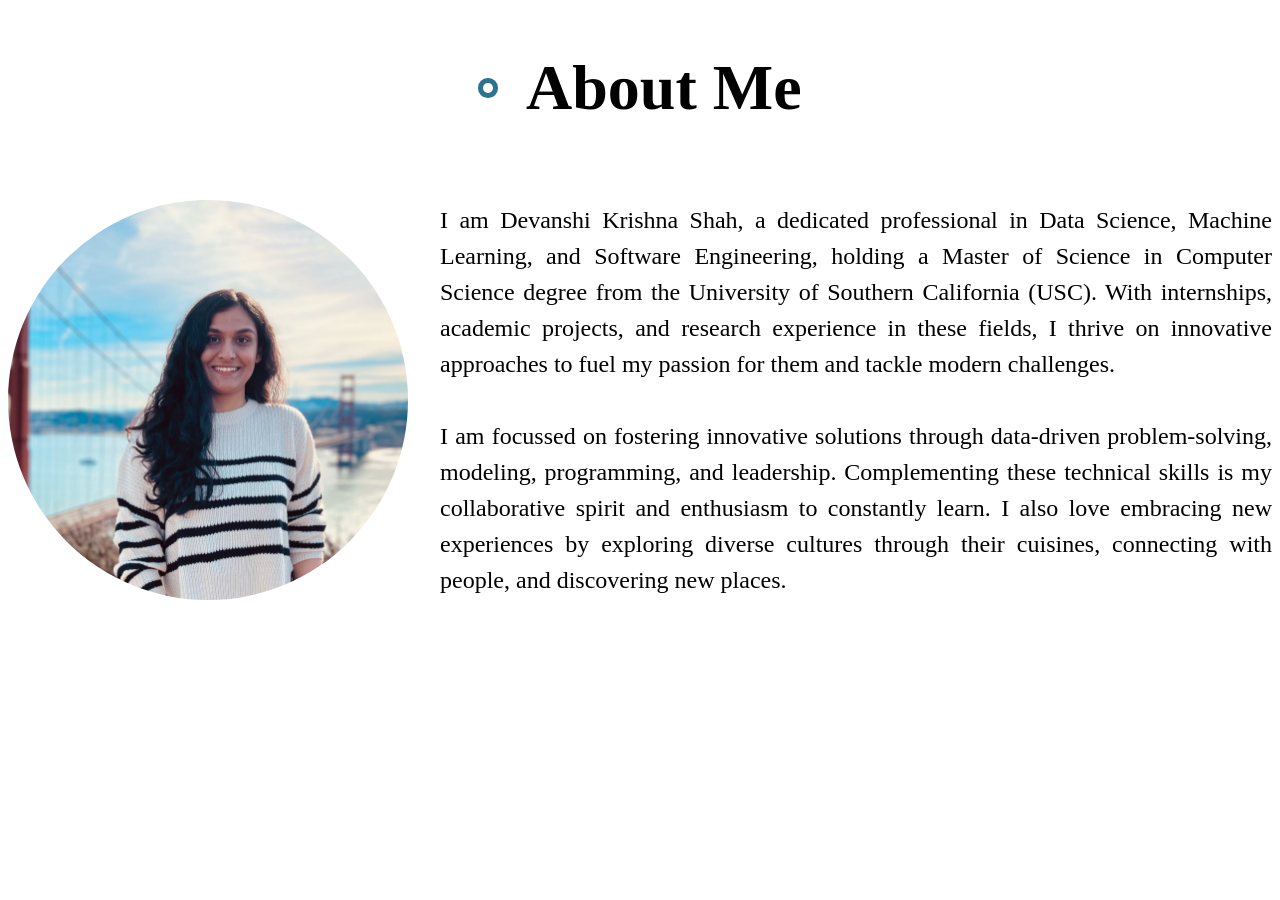
==== About/about.html @ 414fc113 "Portfolio" ====
<!DOCTYPE html>
<html lang="en">

<head>
    <meta charset="UTF-8">
    <title>About</title>
    <link rel="stylesheet" href="../About/style.css"> 
</head>

<body class="font-sans bg-gray-100">

    <div class="icon-and-text-container">
        <i class='bx bx-user text-2xl about-me-icon'></i>
        <h1 class="about-me">About Me</h1>
        <div class="profile-section">
            <div class="profile-picture">
                <img src="../photo.jpg" alt="Your Picture">
            </div>
            <div class="scribed-paragraph">
                <p>
                    I am Devanshi Krishna Shah, a dedicated professional in Data Science, Machine Learning, and Software Engineering, holding a Master of Science in Computer Science degree from the University of Southern California (USC). 
                    With internships, academic projects, and research experience in these fields, I thrive on innovative approaches to fuel my passion for them and tackle modern challenges. <br><br>
                    I am focussed on  fostering innovative solutions through data-driven problem-solving, modeling, programming, and leadership. 
                    Complementing these technical skills is my collaborative spirit and enthusiasm to constantly learn. 
                    I also love embracing new experiences by exploring diverse cultures through their cuisines, connecting with people, and discovering new places.
                </p>
            </div>
        </div>
        
    </div>
  


</body>

</html>
---- About/style.css ----
.about-me-icon,
.about-me {
    display: inline-block;
    vertical-align: middle; 
}
.about-me-icon {
    margin-right: 0.5em;
    color: #2D728F;
    border: 5px solid #2D728F; /* Border color */
    border-radius: 50%; /* Creates a circle */
    padding: 0.1em; 
    font-size: 3em;
}

.about-me {
    font-weight: bold;
    font-size: 4em;
}


.icon-and-text-container {
    text-align: center; /* Align the entire container */
}

.profile-section {
    display: flex;
    align-items: center;
    justify-content: space-between;
    margin: 0 auto; /* Center the content */
    margin-top: 2em; /* Adjust top margin */
}

.profile-picture {
    width: 400px; /* Adjust the width of the circular frame */
    height: 400px; /* Adjust the height of the circular frame */
    border-radius: 50%; /* Create a circular frame */
    overflow: hidden; /* Hide image overflow */
}

.profile-picture img {
    width: 100%;
    height: 100%;
    object-fit: cover; /* Maintain image aspect ratio */
}

.scribed-paragraph {
    flex: 1;
    margin-left: 2em; /* Adjust spacing between picture and text */
}

.scribed-paragraph p {
    text-align: justify;
    text-justify: inter-word;
    line-height: 1.5;
    font-size: 1.5em;
    margin: 0;
}

@media screen and (max-width: 768px) {
    .profile-section {
        flex-direction: column;
        align-items: center;
    }

    .profile-picture {
        width: 90%; /* Adjust picture size based on screen width */
        max-width: 350px; /* Maximum width for the picture */
        height: auto; /* Maintain aspect ratio */
        max-height: 350px; /* Maximum width for the picture */
    }


    .scribed-paragraph {
        margin-top: 2em; /* Reset margin for text on the right */
        margin-left: 1em;
        margin-right: 1em;
        font-size: 0.7em;
    }

    .about-me-icon {
        font-size: 2em;
    }

    .about-me {
        font-size: 3em;
    }

}
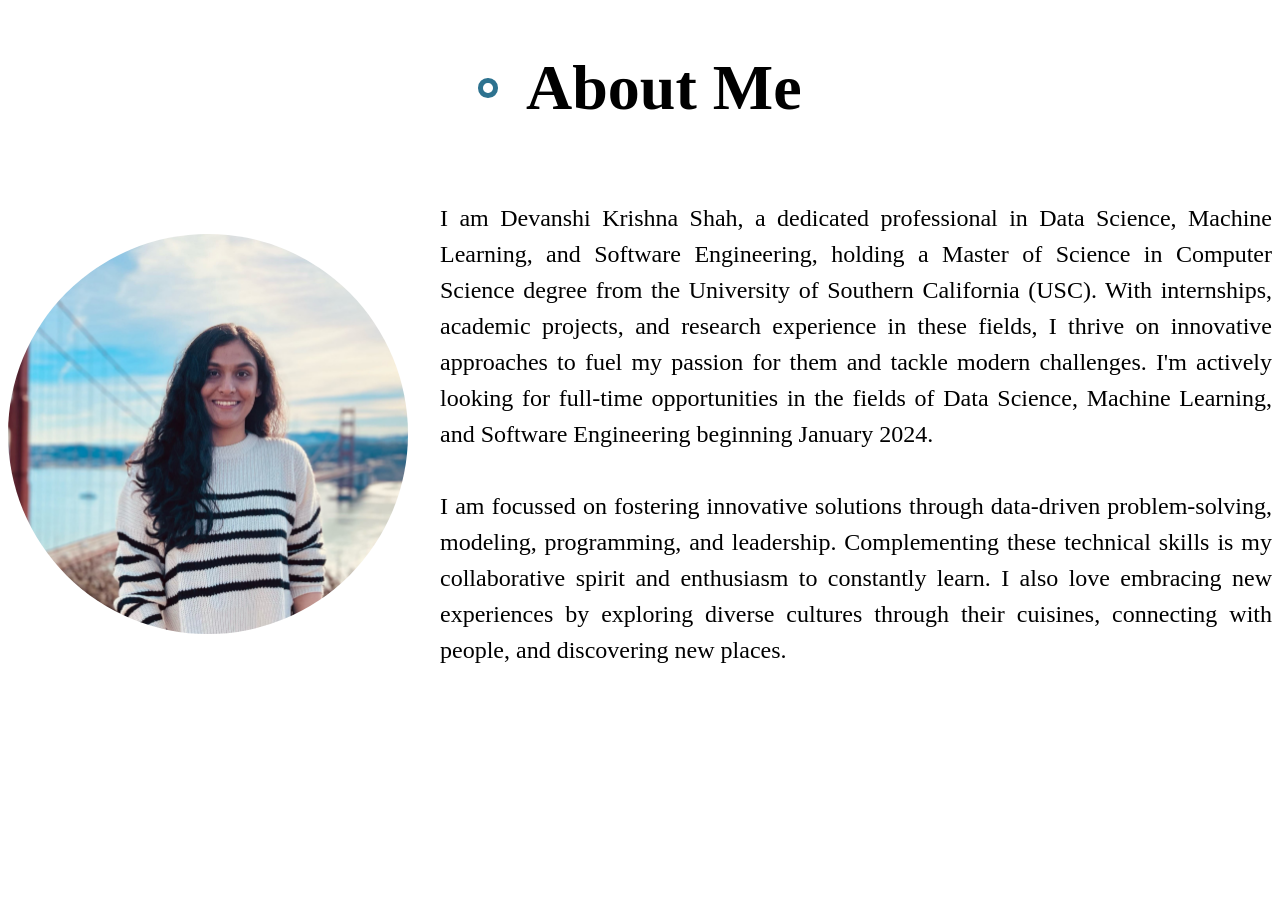
==== commit dfa175a6: "modifications to about me" ====
--- a/About/about.html
+++ b/About/about.html
@@ -19,7 +19,7 @@
             <div class="scribed-paragraph">
                 <p>
                     I am Devanshi Krishna Shah, a dedicated professional in Data Science, Machine Learning, and Software Engineering, holding a Master of Science in Computer Science degree from the University of Southern California (USC). 
-                    With internships, academic projects, and research experience in these fields, I thrive on innovative approaches to fuel my passion for them and tackle modern challenges. <br><br>
+                    With internships, academic projects, and research experience in these fields, I thrive on innovative approaches to fuel my passion for them and tackle modern challenges. I'm actively looking for full-time opportunities in the fields of Data Science, Machine Learning, and Software Engineering beginning January 2024.<br><br>
                     I am focussed on  fostering innovative solutions through data-driven problem-solving, modeling, programming, and leadership. 
                     Complementing these technical skills is my collaborative spirit and enthusiasm to constantly learn. 
                     I also love embracing new experiences by exploring diverse cultures through their cuisines, connecting with people, and discovering new places.
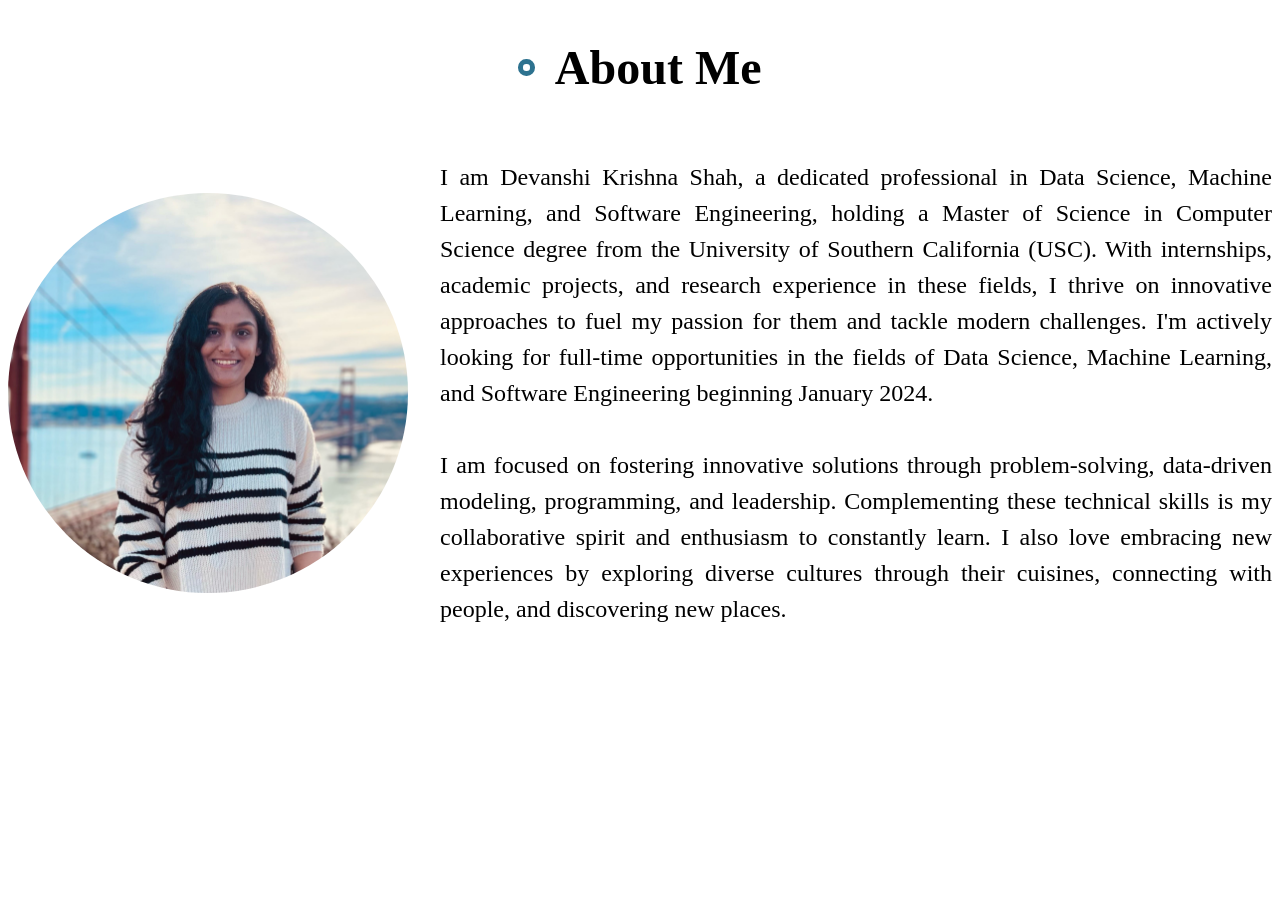
==== commit 41e8db58: "updates" ====
--- a/About/about.html
+++ b/About/about.html
@@ -20,7 +20,7 @@
                 <p>
                     I am Devanshi Krishna Shah, a dedicated professional in Data Science, Machine Learning, and Software Engineering, holding a Master of Science in Computer Science degree from the University of Southern California (USC). 
                     With internships, academic projects, and research experience in these fields, I thrive on innovative approaches to fuel my passion for them and tackle modern challenges. I'm actively looking for full-time opportunities in the fields of Data Science, Machine Learning, and Software Engineering beginning January 2024.<br><br>
-                    I am focussed on  fostering innovative solutions through data-driven problem-solving, modeling, programming, and leadership. 
+                    I am focused on  fostering innovative solutions through problem-solving, data-driven modeling, programming, and leadership. 
                     Complementing these technical skills is my collaborative spirit and enthusiasm to constantly learn. 
                     I also love embracing new experiences by exploring diverse cultures through their cuisines, connecting with people, and discovering new places.
                 </p>
--- a/About/style.css
+++ b/About/style.css
@@ -9,12 +9,12 @@
     border: 5px solid #2D728F; /* Border color */
     border-radius: 50%; /* Creates a circle */
     padding: 0.1em; 
-    font-size: 3em;
+    font-size: 2em;
 }
 
 .about-me {
     font-weight: bold;
-    font-size: 4em;
+    font-size: 3em;
 }
 
 
@@ -77,12 +77,4 @@
         font-size: 0.7em;
     }
 
-    .about-me-icon {
-        font-size: 2em;
-    }
-
-    .about-me {
-        font-size: 3em;
-    }
-
 }
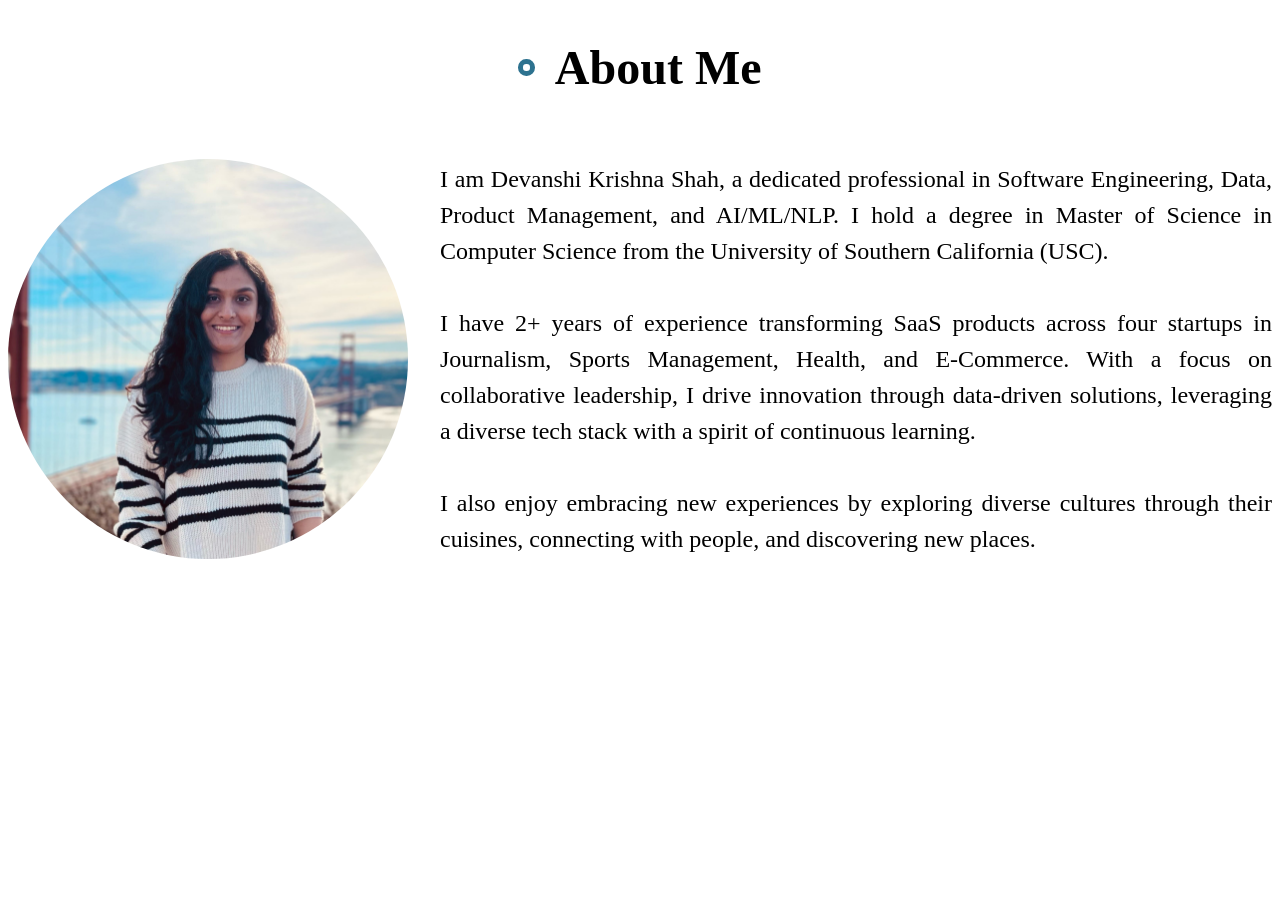
==== commit 8659c023: "updating projects and experiences" ====
--- a/About/about.html
+++ b/About/about.html
@@ -2,35 +2,35 @@
 <html lang="en">
 
 <head>
-    <meta charset="UTF-8">
-    <title>About</title>
-    <link rel="stylesheet" href="../About/style.css"> 
+  <meta charset="UTF-8">
+  <title>About</title>
+  <link rel="stylesheet" href="../About/style.css">
 </head>
 
 <body class="font-sans bg-gray-100">
 
-    <div class="icon-and-text-container">
-        <i class='bx bx-user text-2xl about-me-icon'></i>
-        <h1 class="about-me">About Me</h1>
-        <div class="profile-section">
-            <div class="profile-picture">
-                <img src="../photo.jpg" alt="Your Picture">
-            </div>
-            <div class="scribed-paragraph">
-                <p>
-                    I am Devanshi Krishna Shah, a dedicated professional in Data Science, Machine Learning, and Software Engineering, holding a Master of Science in Computer Science degree from the University of Southern California (USC). 
-                    With internships, academic projects, and research experience in these fields, I thrive on innovative approaches to fuel my passion for them and tackle modern challenges. I'm actively looking for full-time opportunities in the fields of Data Science, Machine Learning, and Software Engineering beginning January 2024.<br><br>
-                    I am focused on  fostering innovative solutions through problem-solving, data-driven modeling, programming, and leadership. 
-                    Complementing these technical skills is my collaborative spirit and enthusiasm to constantly learn. 
-                    I also love embracing new experiences by exploring diverse cultures through their cuisines, connecting with people, and discovering new places.
-                </p>
-            </div>
-        </div>
-        
+  <div class="icon-and-text-container">
+    <i class='bx bx-user text-2xl about-me-icon'></i>
+    <h1 class="about-me">About Me</h1>
+    <div class="profile-section">
+      <div class="profile-picture">
+        <img src="../Media/photo.jpg" alt="Your Picture">
+      </div>
+      <div class="scribed-paragraph">
+        <p> I am Devanshi Krishna Shah, a dedicated professional in Software Engineering, Data, Product Management, and
+          AI/ML/NLP. I hold a degree in Master of Science in Computer Science from the University of Southern California
+          (USC). <br><br> I have 2+ years of experience transforming SaaS products across four startups in Journalism, Sports
+          Management, Health, and E-Commerce. With a focus on collaborative leadership, I drive innovation through data-driven solutions,
+          leveraging a diverse tech stack with a spirit of continuous learning.<br><br> I also enjoy embracing new
+          experiences by exploring diverse cultures through their cuisines, connecting with people, and discovering new
+          places. </p>
+      </div>
     </div>
-  
+
+  </div>
+
 
 
 </body>
 
-</html>
+</html>
